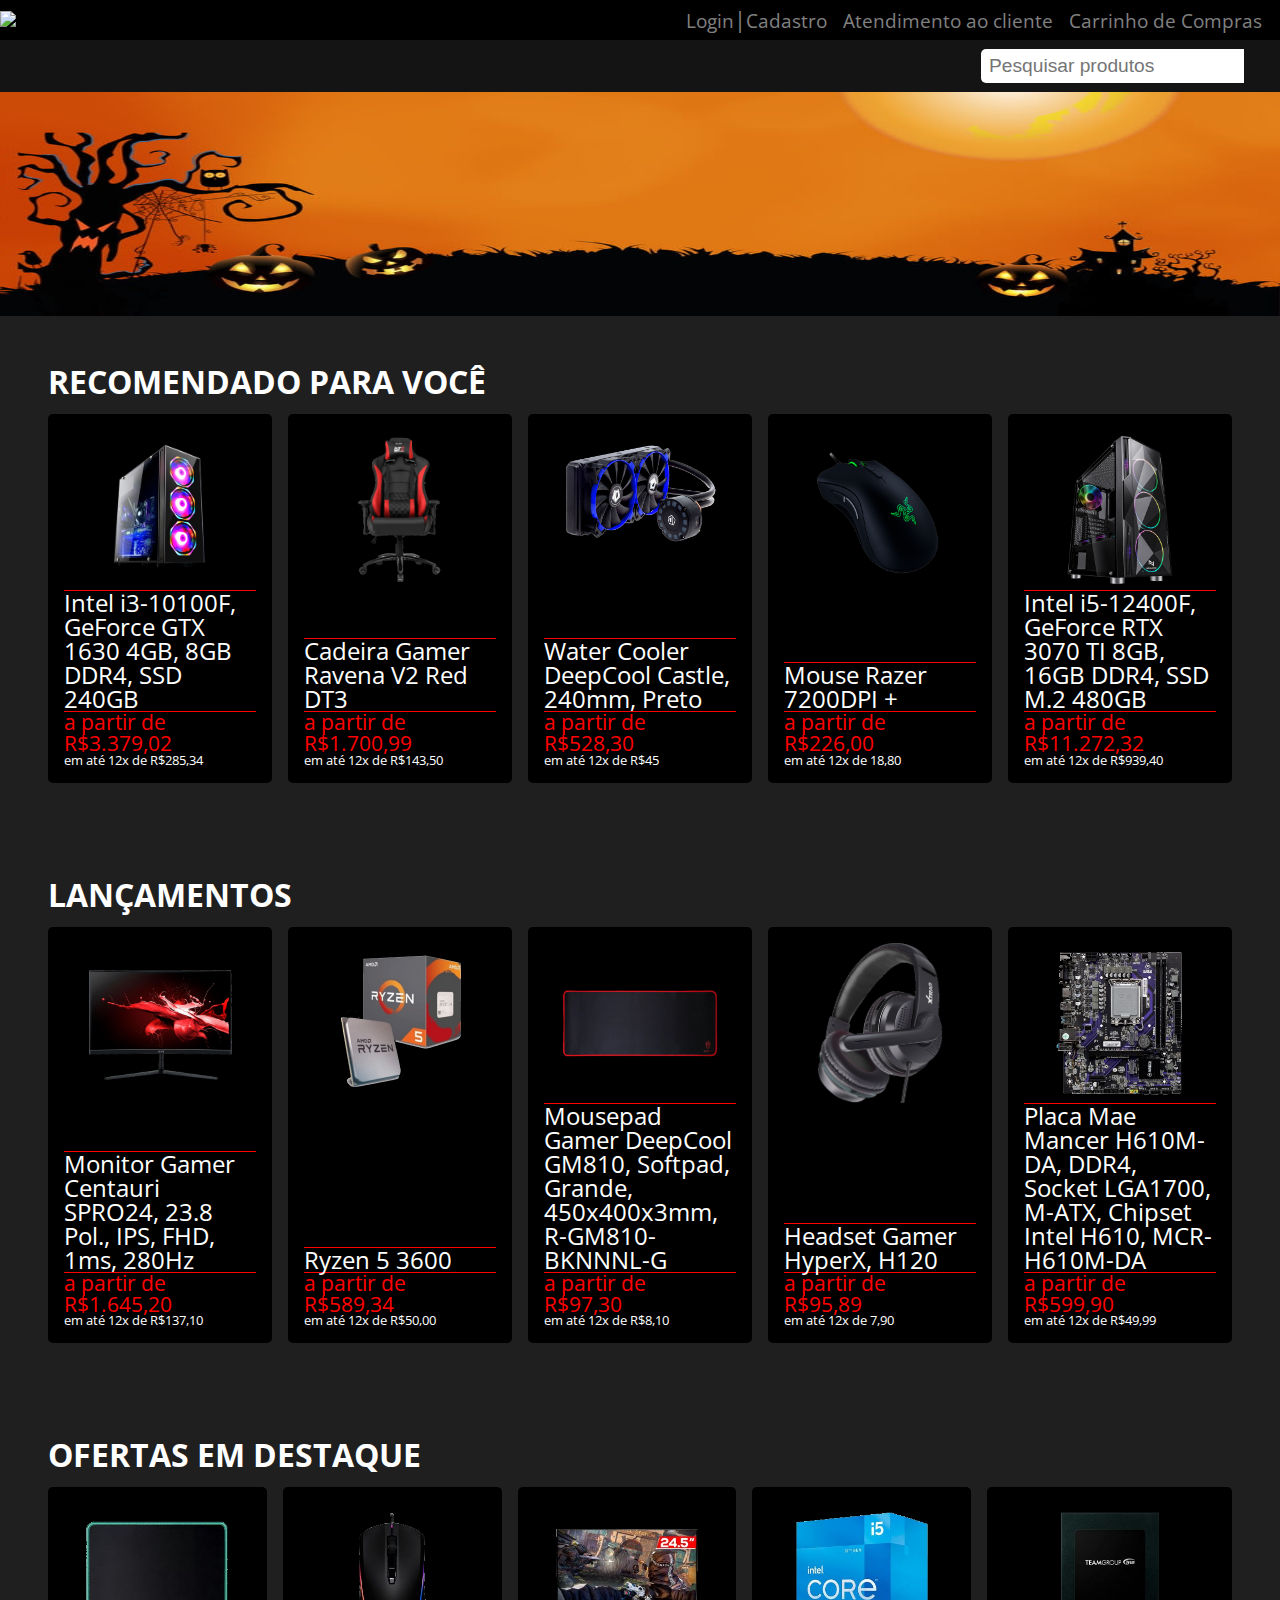
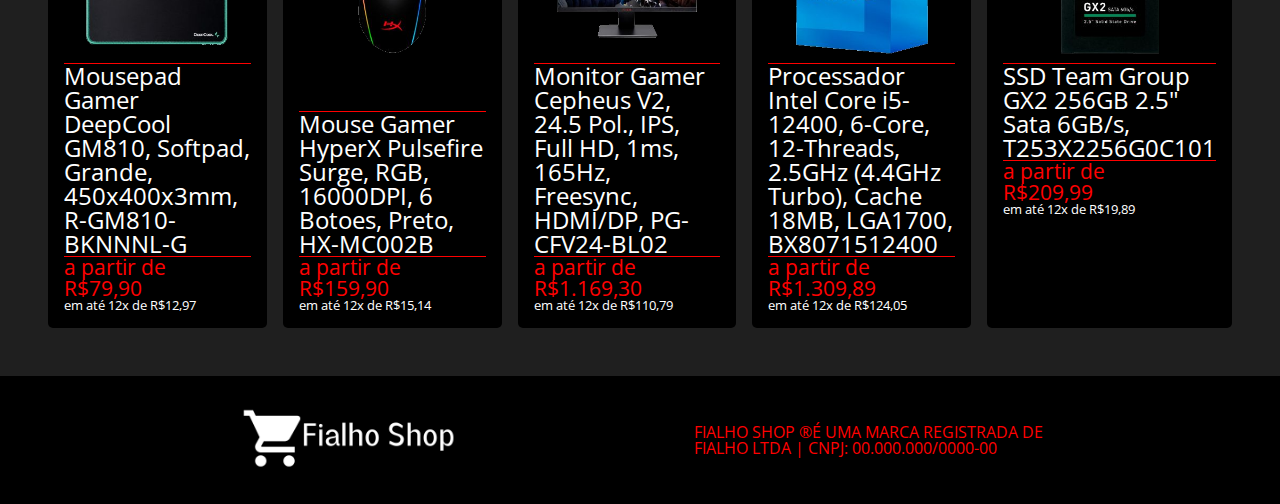
==== index.html @ 3a3d57dd "Primeiro commit" ====
<!DOCTYPE html>
<html lang="pt-br">

<head>
    <meta charset="UTF-8">
    <meta http-equiv="X-UA-Compatible" content="IE=edge">
    <meta name="viewport" content="width=device-width, initial-scale=1.0">
    <link rel="stylesheet" href="assets/css/reset.css">
    <link rel="stylesheet" href="assets/css/style.css">
    <link rel="preconnect" href="https://fonts.googleapis.com">
    <link rel="preconnect" href="https://fonts.gstatic.com" crossorigin>
    <link rel="stylesheet" href="https://fonts.googleapis.com/css2?family=Open+Sans:wght@400;600;700&display=swap">
    <link rel="stylesheet" href="https://cdnjs.cloudflare.com/ajax/libs/font-awesome/6.0.0-beta3/css/all.min.css"
        integrity="sha512-Fo3rlrZj/k7ujTnHg4CGR2D7kSs0v4LLanw2qksYuRlEzO+tcaEPQogQ0KaoGN26/zrn20ImR1DfuLWnOo7aBA=="
        crossorigin="anonymous" referrerpolicy="no-referrer" />
    <title>Home</title>
</head>

<body>
    <header class="cabecalho">

        <section class="topo_cabecalho">
            <a href="index.html"><img class="logo_cabecalho" src="assets/img/logo.PNG"></a>

            <nav class="cabecalho_nav">
                <div class="login_cadastro_secao">
                    <a class="login" href="login.html"><i class="fa-solid fa-user user_icone"></i> Login</a>
                    <p id="login_barra">|</p><a class="login" href="cadastro.html">Cadastro</a>
                </div>
                <a class="fac" href=""><i class="fa-solid fa-headset headset_icone"></i> Atendimento ao cliente</a>
                <a class="cabecalho_carrinho" href="carrinho.html"><i class="fa-solid fa-cart-shopping carrinho_icone"></i> Carrinho
                    de Compras</a>
            </nav>
        </section>

        <section class="cabecalho_categorias">
            <button class="botao_categorias">
                <i class="icone_categorias fa-solid fa-bars"></i>
            </button>

            <div class="caixadepesquisa">
                <input class="busca" type="text" placeholder="Pesquisar produtos">
                <a class="botao" href="">
                    <i class="icone_pesquisa fas fa-search"></i>
                </a>
            </div>
        </section>
    </header>

    <nav class="menu_lateral">
        <img class="menu_logo" src="assets/img/logo_menu.png">
        <a class="menu_links" href="procura_hardware.html">Periféricos</a>
        <a class="menu_links" href="procura_hardware.html">Hardware</a>
        <a class="menu_links" href="procura_computadores.html">Computadores</a>
        <a class="menu_links" href="procura_hardware.html">Consoles</a>
        <a class="menu_links" href="procura_hardware.html">Cadeiras/Mesas</a>
        <a class="menu_links" href="procura_hardware.html">Monitores</a>
        <a class="menu_links" href="procura_hardware.html">Notebooks</a>
    </nav>
    <script src="index.js"></script>

    <main>
        <img class="banner_halloween" src="assets/img/banner_halloween.jpg">

        <section class="produtos">
            <h2 class="titulo_body">RECOMENDADO PARA VOCÊ</h2>

            <a href="produto.html" class="cartao_produto" style="text-decoration: none;">
                <img class="imagem_produto" src="assets/img/pc_gamer1.png">

                <div class="dados_produto">
                    <p class="descricao_produto">Intel i3-10100F, GeForce GTX 1630 4GB, 8GB DDR4, SSD 240GB</p>
                    <p class="preco">a partir de</p>
                    <p class="preco preco_num">R$3.379,02</p>
                    <p class="parcelas">em até 12x de R$285,34</p>
                </div>
            </a>

            <a href="produto.html" class="cartao_produto" style="text-decoration: none;">
                <img class="imagem_produto" src="assets/img/cadeira_gamer1.png">
                <div class="dados_produto">
                    <p class="descricao_produto">Cadeira Gamer Ravena V2 Red DT3</p>
                    <p class="preco">a partir de</p>
                    <p class="preco preco_num">R$1.700,99</p>
                    <p class="parcelas">em até 12x de R$143,50</p>
                </div>
            </a>

            <a href="produto.html" class="cartao_produto" style="text-decoration: none;">
                <img class="imagem_produto" src="assets/img/watercooler.png">
                <div class="dados_produto">
                    <p class="descricao_produto">Water Cooler DeepCool Castle, 240mm, Preto </p>
                    <p class="preco">a partir de</p>
                    <p class="preco preco_num">R$528,30</p>
                    <p class="parcelas">em até 12x de R$45</p>
                </div>
            </a>

            <a href="produto.html" class="cartao_produto" style="text-decoration: none;">
                <img class="imagem_produto" src="assets/img/mouse_gamer1.png">
                <div class="dados_produto">
                    <p class="descricao_produto">Mouse Razer 7200DPI +</p>
                    <p class="preco">a partir de</p>
                    <p class="preco preco_num">R$226,00</p>
                    <p class="parcelas">em até 12x de 18,80</p>
                </div>
            </a>

            <a href="produto.html" class="cartao_produto" style="text-decoration: none;">
                <img class="imagem_produto" src="assets/img/pc_gamer2.png">
                <div>
                    <p class="descricao_produto">Intel i5-12400F, GeForce RTX 3070 TI 8GB, 16GB DDR4, SSD M.2 480GB</p>
                    <p class="preco">a partir de</p>
                    <p class="preco preco_num">R$11.272,32</p>
                    <p class="parcelas">em até 12x de R$939,40</p>
                </div>
            </a>
        </section>

        <section class="produtos">
            <h2 class="titulo_body">LANÇAMENTOS</h2>

            <a href="produto.html" class="cartao_produto" style="text-decoration: none;">
                <img class="imagem_produto" src="assets/img/monitor_gamer1.png">
                <div class="dados_produto">
                    <p class="descricao_produto">Monitor Gamer Centauri SPRO24, 23.8 Pol., IPS, FHD, 1ms, 280Hz</p>
                    <p class="preco">a partir de</p>
                    <p class="preco preco_num">R$1.645,20</p>
                    <p class="parcelas">em até 12x de R$137,10</p>
                </div>
            </a>

            <a href="produto.html" class="cartao_produto" style="text-decoration: none;">
                <img class="imagem_produto" src="assets/img/ryzen5.png">
                <div class="dados_produto">
                    <p class="descricao_produto">Ryzen 5 3600</p>
                    <p class="preco">a partir de</p>
                    <p class="preco preco_num">R$589,34</p>
                    <p class="parcelas">em até 12x de R$50,00</p>
                </div>
            </a>

            <a href="produto.html" class="cartao_produto" style="text-decoration: none;">
                <img class="imagem_produto" src="assets/img/mouse_pad1.webp">
                <div class="dados_produto">
                    <p class="descricao_produto">Mousepad Gamer DeepCool GM810, Softpad, Grande, 450x400x3mm,
                        R-GM810-BKNNNL-G</p>
                    <p class="preco">a partir de</p>
                    <p class="preco preco_num">R$97,30</p>
                    <p class="parcelas">em até 12x de R$8,10</p>
                </div>
            </a>

            <a href="produto.html" class="cartao_produto" style="text-decoration: none;">
                <img class="imagem_produto" src="assets/img/headset_gamer1.png">
                <div class="dados_produto">
                    <p class="descricao_produto">Headset Gamer HyperX, H120</p>
                    <p class="preco">a partir de</p>
                    <p class="preco preco_num">R$95,89</p>
                    <p class="parcelas">em até 12x de 7,90</p>
                </div>
            </a>

            <a href="produto.html" class="cartao_produto" style="text-decoration: none;">
                <img class="imagem_produto" src="assets/img/placa_mae1.png">
                <div>
                    <p class="descricao_produto">Placa Mae Mancer H610M-DA, DDR4, Socket LGA1700, M-ATX, Chipset Intel
                        H610, MCR-H610M-DA</p>
                    <p class="preco">a partir de</p>
                    <p class="preco preco_num">R$599,90</p>
                    <p class="parcelas">em até 12x de R$49,99</p>
                </div>
            </a>
        </section>

        <section class="produtos">
            <h2 class="titulo_body">OFERTAS EM DESTAQUE</h2>

            <a href="produto.html" class="cartao_produto" style="text-decoration: none;">
                <img class="imagem_produto" src="assets/img/mouse_pad2.png">
                <div class="dados_produto">
                    <p class="descricao_produto">Mousepad Gamer DeepCool GM810, Softpad, Grande, 450x400x3mm,
                        R-GM810-BKNNNL-G</p>
                    <p class="preco">a partir de</p>
                    <p class="preco preco_num">R$79,90</p>
                    <p class="parcelas">em até 12x de R$12,97</p>
                </div>
            </a>

            <a href="produto.html" class="cartao_produto" style="text-decoration: none;">
                <img class="imagem_produto" src="assets/img/mouse_gamer2.png">
                <div class="dados_produto">
                    <p class="descricao_produto">Mouse Gamer HyperX Pulsefire Surge, RGB, 16000DPI, 6 Botoes, Preto,
                        HX-MC002B</p>
                    <p class="preco">a partir de</p>
                    <p class="preco preco_num">R$159,90</p>
                    <p class="parcelas">em até 12x de R$15,14</p>
                </div>
            </a>

            <a href="produto.html" class="cartao_produto" style="text-decoration: none;">
                <img class="imagem_produto" src="assets/img/monitor_gamer2.png">
                <div class="dados_produto">
                    <p class="descricao_produto">Monitor Gamer Cepheus V2, 24.5 Pol., IPS, Full HD, 1ms, 165Hz,
                        Freesync, HDMI/DP, PG-CFV24-BL02</p>
                    <p class="preco">a partir de</p>
                    <p class="preco preco_num">R$1.169,30</p>
                    <p class="parcelas">em até 12x de R$110,79</p>
                </div>
            </a>

            <a href="produto.html" class="cartao_produto" style="text-decoration: none;">
                <img class="imagem_produto" src="assets/img/intel5.png">
                <div class="dados_produto">
                    <p class="descricao_produto">Processador Intel Core i5-12400, 6-Core, 12-Threads, 2.5GHz (4.4GHz
                        Turbo), Cache 18MB, LGA1700, BX8071512400</p>
                    <p class="preco">a partir de</p>
                    <p class="preco preco_num">R$1.309,89</p>
                    <p class="parcelas">em até 12x de R$124,05</p>
                </div>
            </a>

            <a href="produto.html" class="cartao_produto" style="text-decoration: none;">
                <img class="imagem_produto" src="assets/img/ssd.png">
                <div>
                    <p class="descricao_produto">SSD Team Group GX2 256GB 2.5" Sata 6GB/s, T253X2256G0C101</p>
                    <p class="preco">a partir de</p>
                    <p class="preco preco_num">R$209,99</p>
                    <p class="parcelas">em até 12x de R$19,89</p>
                </div>
            </a>
        </section>

        <footer class="rodape">
            <img class="logo_rodape" src="assets/img/logo.png">
            <div>
                <p class="texto_rodape apresentacao_rodape">FIALHO SHOP ®É UMA MARCA REGISTRADA DE</p>
                <p class="texto_rodape apresentacao_rodape">FIALHO LTDA | CNPJ: 00.000.000/0000-00</p>
            </div>
        </footer>
    </main>

</body>

</html>
---- assets/css/style.css ----
body {
    font-family: 'Open Sans', sans-serif;
    background-color: #1F1F1F;
}

#teste {
    color: white;
}

.topo_cabecalho {
    background-color: black;
    padding: 1vh 2vh 1vh 0;
    display: flex;
    justify-content: space-between;
    align-items: center;
}

.logo_cabecalho {
    height: 13vh;
    justify-self: center;
}

.form_pesquisa {
    padding: 1em;
    display: flex;
}

.form_pesquisa input button {
    font-size: 1em;
    border-radius: 1em;
    border: none;
    justify-self: center;
}

.busca {
    background-color: white;
    height: 2vh;
    align-self: center;
    margin-left: 4rem;
    border-radius: 5px 0 0 5px;
    font-size: 1.2rem;
    padding: 0.5rem;
}

.botao {
    cursor: pointer;
    align-self: center;
}

.icone_pesquisa {
    font-size: 1.2rem;
    color: white;
}

.cabecalho_nav {
    display: flex;
    column-gap: 1rem;
}

.login_cadastro_secao {
    display: flex;
}

#login_barra {
    color: gray;
    font-size: 1.4rem;
}

.cabecalho_carrinho {
    font-size: 1.2rem;
    text-decoration: none;
    color: gray;
    align-self: center;
    transition: 0.5s;
}

.login {
    font-size: 1.2rem;
    text-decoration: none;
    color: gray;
    align-self: center;
}

.fac {
    font-size: 1.2rem;
    text-decoration: none;
    color: gray;
    align-self: center;
}

.login:hover,
.cabecalho_carrinho:hover,
.fac:hover {
    color: white;
    transition: 0.5s;
}

.user_icone,
.headset_icone,
.carrinho_icone {
    color: #FF0000;
}

.cabecalho_categorias {
    display: flex;
    justify-content: space-between;
    background-color: #141414;
    padding: 1vh 4vh 1vh 1.3vh;
}

.botao_categorias {
    background-color: #141414;
    border: none;
    cursor: pointer;
}

.icone_categorias {
    color: white;
    font-size: 1.5rem;
}

.menu_lateral {
    background-color: #141414;
    display: flex;
    flex-direction: column;
    position: absolute;
    left: -100vh;
    transition: 0.2s;
    height: 100%;
    padding: 1rem;
}

.menu_lateral-ativo {
    left: 0;
    transition: 0.2s;
}

.menu_logo {
    width: 10rem;
    align-self: center;
}

.menu_links {
    text-decoration: none;
    font-size: 1rem;
    color: grey;
    margin-top: 1rem;
    margin-left: 1rem;
    margin-right: 1rem;
}

.menu_links:hover {
    color: white;
    border-right: 1px solid white;
}

.banner_halloween {
    width: 100%;
    height: 14rem;
}

.imagens_home_topo {
    display: grid;
    grid-template-columns: 1fr 1fr;
    padding: 1rem;
    column-gap: 2rem;
    row-gap: 2rem;
}

.imagem_home_topo {
    width: 100%;
    box-shadow: 6px 6px black;
}

.imagem_samsung_monitor_home_topo {
    margin: auto;
    width: 90%;
    height: 16rem;
    grid-column-start: 1;
    grid-column-end: 3;
}

.produtos {
    padding: 3rem;
    display: grid;
    grid-template-columns: 1fr 1fr 1fr 1fr 1fr;
    grid-column-gap: 1rem;
}

.titulo_body {
    grid-column: span 5;
    color: white;
    font-size: 2rem;
    margin: 0 0 1rem 0;
}

.cartao_produto {
    display: flex;
    flex-direction: column;
    background-color: black;
    border-radius: 5px;
    padding: 1rem;
    align-content: space-around;
}

.imagem_produto {
    width: 10rem;
    align-self: center;
}

.dados_produto {
    margin-top: auto;
}

.descricao_produto {
    color: white;
    font-size: 1.5rem;
    border-bottom: 1px solid red;
    border-top: 1px solid red;
}

.preco {
    color: red;
    font-size: 1.3rem;
    text-decoration: none;
}

.preco_num {
    font-size: 1.3rem;
}

.parcelas {
    color: white;
    font-size: 0.8rem;
}

.rodape {
    padding: 2rem 0 2rem 0;
    display: flex;
    justify-content: space-evenly;
    align-items: center;
    background-color: black;
}

.logo_rodape {
    height: 4rem;
}

.texto_rodape {
    font-size: 1rem;
}

.apresentacao_rodape {
    color: red;
}
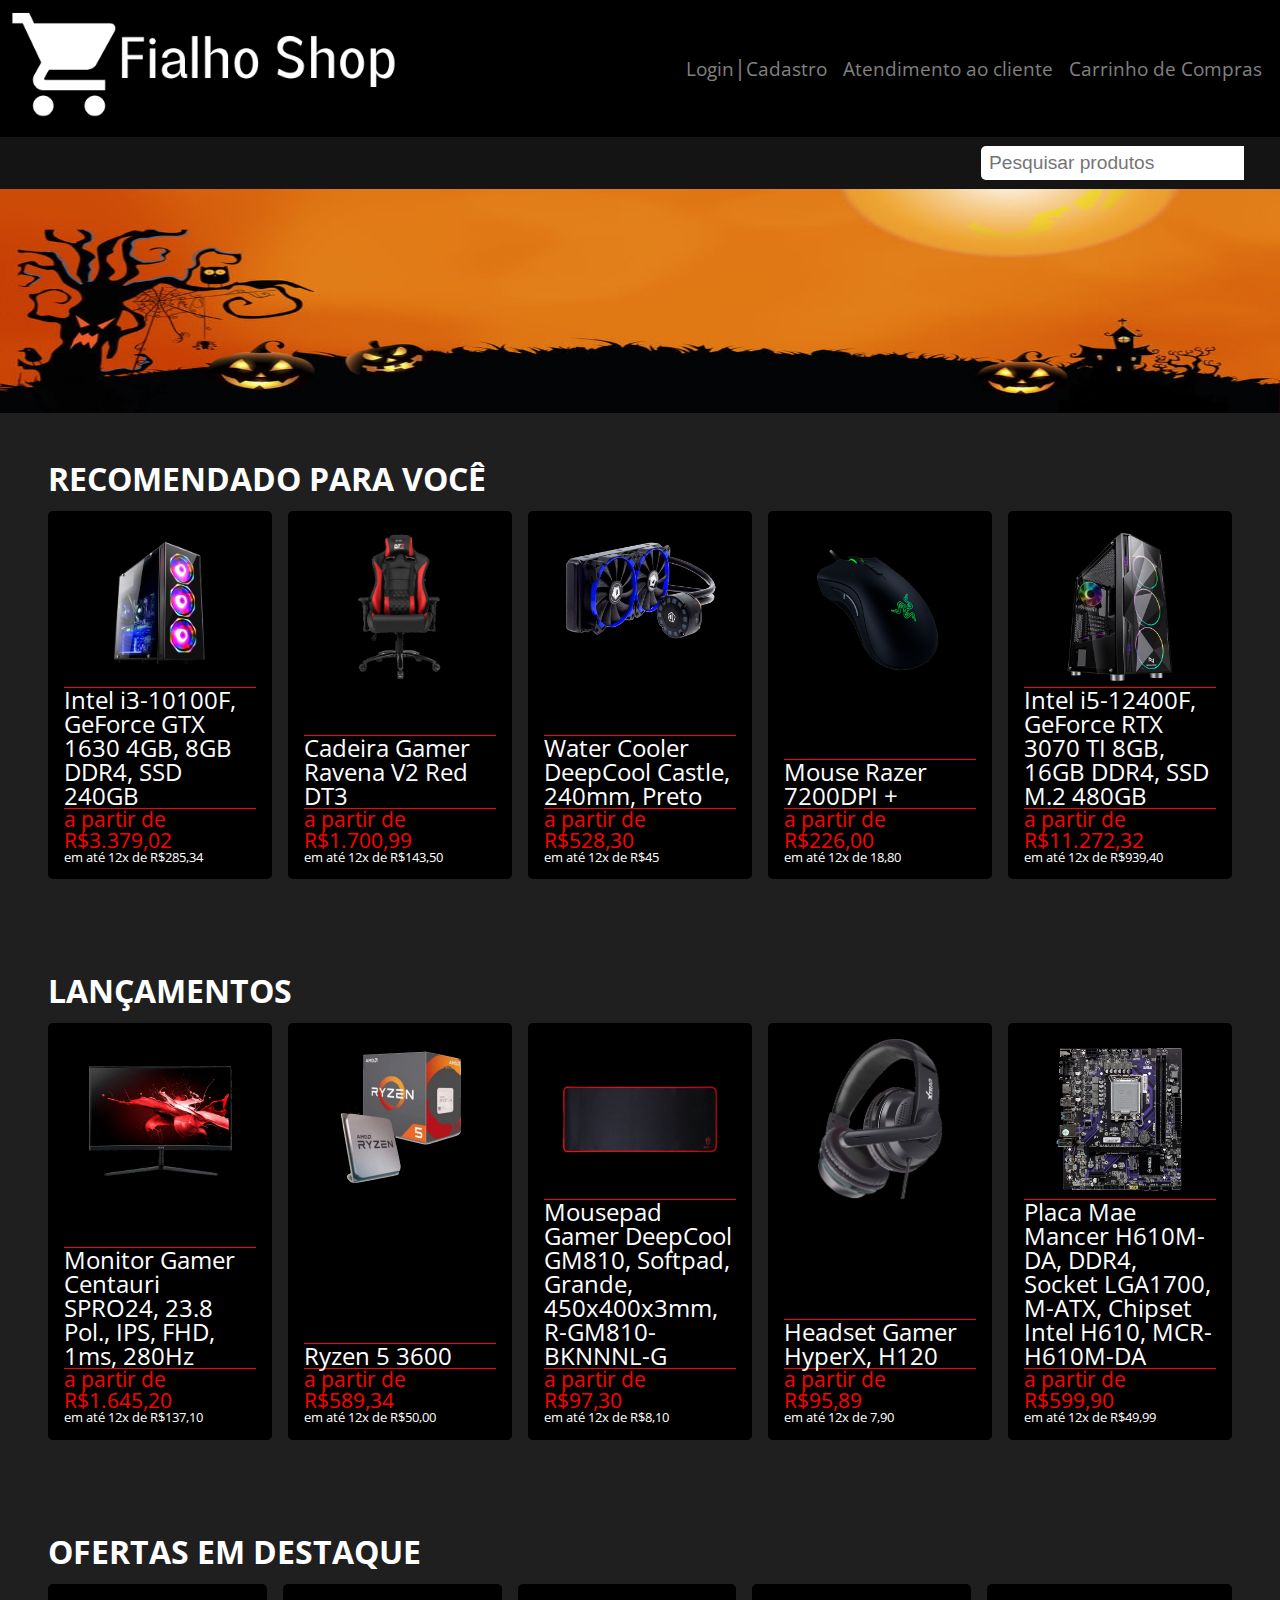
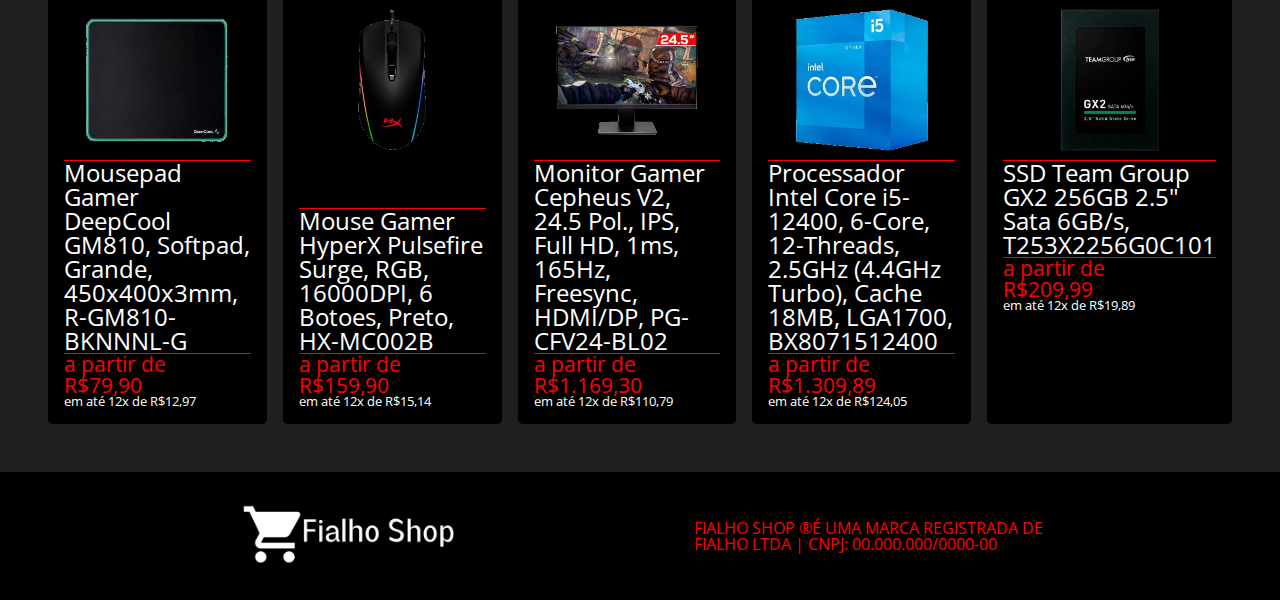
==== commit 3b3ea7cc: "Adicionei uma validação no cadastro utilizando javascript e corrigi alguns erros, como por exemplo a" ====
--- a/index.html
+++ b/index.html
@@ -20,7 +20,7 @@
     <header class="cabecalho">
 
         <section class="topo_cabecalho">
-            <a href="index.html"><img class="logo_cabecalho" src="assets/img/logo.PNG"></a>
+            <a href="index.html"><img class="logo_cabecalho" src="assets/img/logo.png"></a>
 
             <nav class="cabecalho_nav">
                 <div class="login_cadastro_secao">
@@ -57,7 +57,6 @@
         <a class="menu_links" href="procura_hardware.html">Monitores</a>
         <a class="menu_links" href="procura_hardware.html">Notebooks</a>
     </nav>
-    <script src="index.js"></script>
 
     <main>
         <img class="banner_halloween" src="assets/img/banner_halloween.jpg">
@@ -239,7 +238,7 @@
             </div>
         </footer>
     </main>
-
+    <script src="index.js"></script>
 </body>
 
 </html>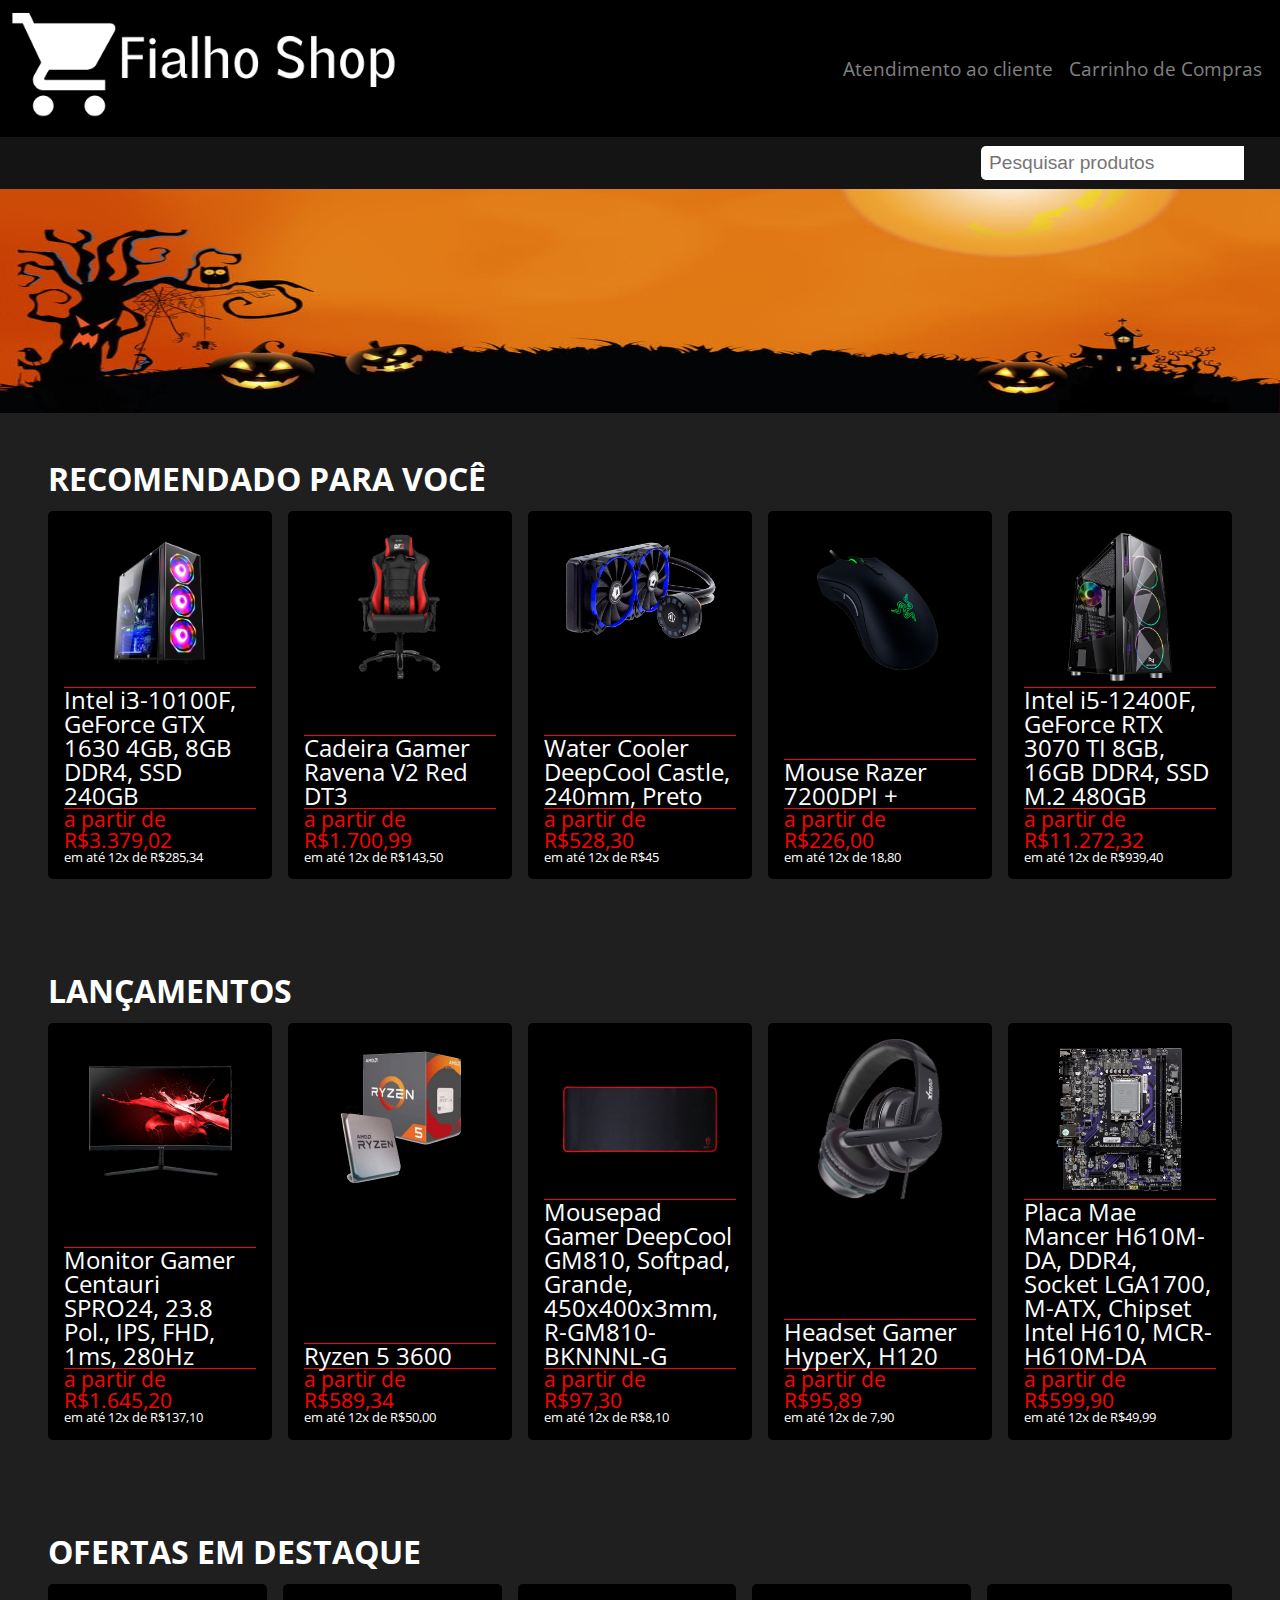
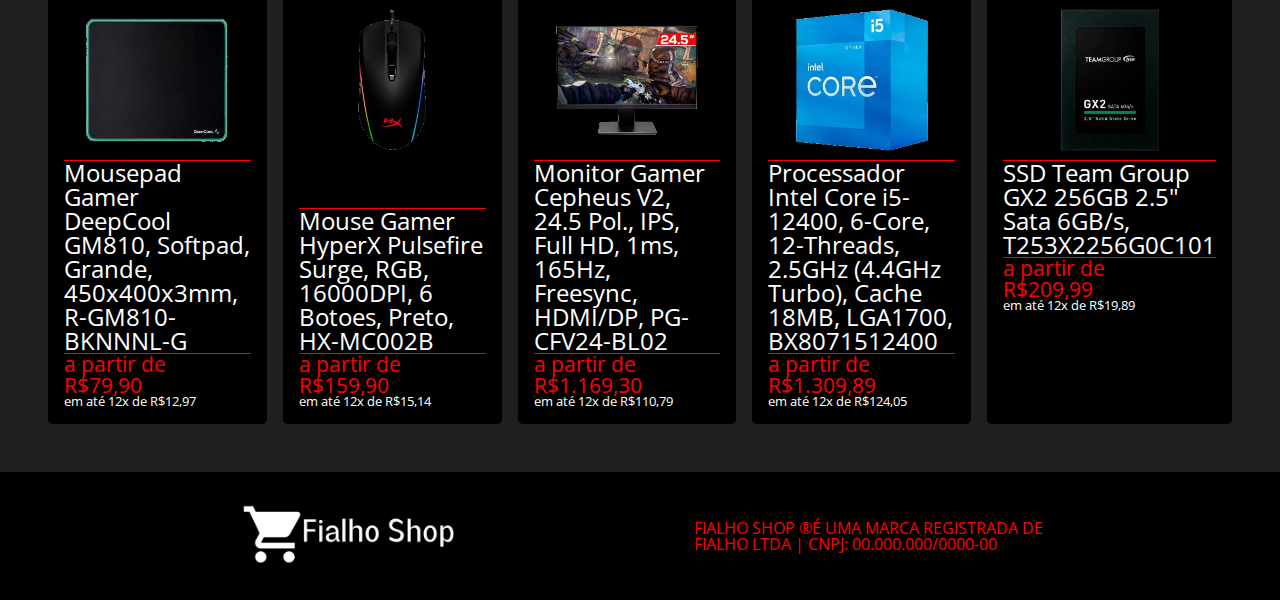
==== commit 3350c613: "Adicionei algumas validações de login e cadastro, e adicionei um menu com o perfil do usuário caso o" ====
--- a/index.html
+++ b/index.html
@@ -23,9 +23,7 @@
             <a href="index.html"><img class="logo_cabecalho" src="assets/img/logo.png"></a>
 
             <nav class="cabecalho_nav">
-                <div class="login_cadastro_secao">
-                    <a class="login" href="login.html"><i class="fa-solid fa-user user_icone"></i> Login</a>
-                    <p id="login_barra">|</p><a class="login" href="cadastro.html">Cadastro</a>
+                <div class="login_cadastro">
                 </div>
                 <a class="fac" href=""><i class="fa-solid fa-headset headset_icone"></i> Atendimento ao cliente</a>
                 <a class="cabecalho_carrinho" href="carrinho.html"><i class="fa-solid fa-cart-shopping carrinho_icone"></i> Carrinho
@@ -238,7 +236,7 @@
             </div>
         </footer>
     </main>
-    <script src="index.js"></script>
+    <script src="assets/js/index.js"></script>
 </body>
 
 </html>--- a/assets/css/style.css
+++ b/assets/css/style.css
@@ -99,6 +99,61 @@
 .headset_icone,
 .carrinho_icone {
     color: #FF0000;
+}
+
+.perfil_usuario {
+    font-size: 1.2rem;
+    text-decoration: none;
+    color: gray;
+    align-self: center;
+    cursor: pointer;
+}
+.perfil_usuario:hover{
+    color: white;
+}
+
+.perfil_usuario-ativo{
+    color: white;
+}
+
+.login_template:hover{
+    color: white;
+    transition: 0.5s;
+}
+
+.triangulo_perfil{
+    margin-left: 0.2rem;
+    transition: 0.3s;
+}
+
+.triangulo_perfil-ativo{
+    transition: 0.3s;
+    transform: rotate(180deg);
+}
+
+.menu_perfil{
+    background-color: black;
+    padding: 1.3rem;
+    position: absolute;
+    top: -7rem;
+}
+
+.menu_perfil-ativo{
+    top: 4rem;
+}
+
+.lista_menu_perfil li{
+    color: grey;
+    margin-bottom: 0.4rem;
+    margin-right: 2rem;
+}
+
+.logout{
+    cursor: pointer;
+}
+
+.logout:hover{
+    color: white;
 }
 
 .cabecalho_categorias {
